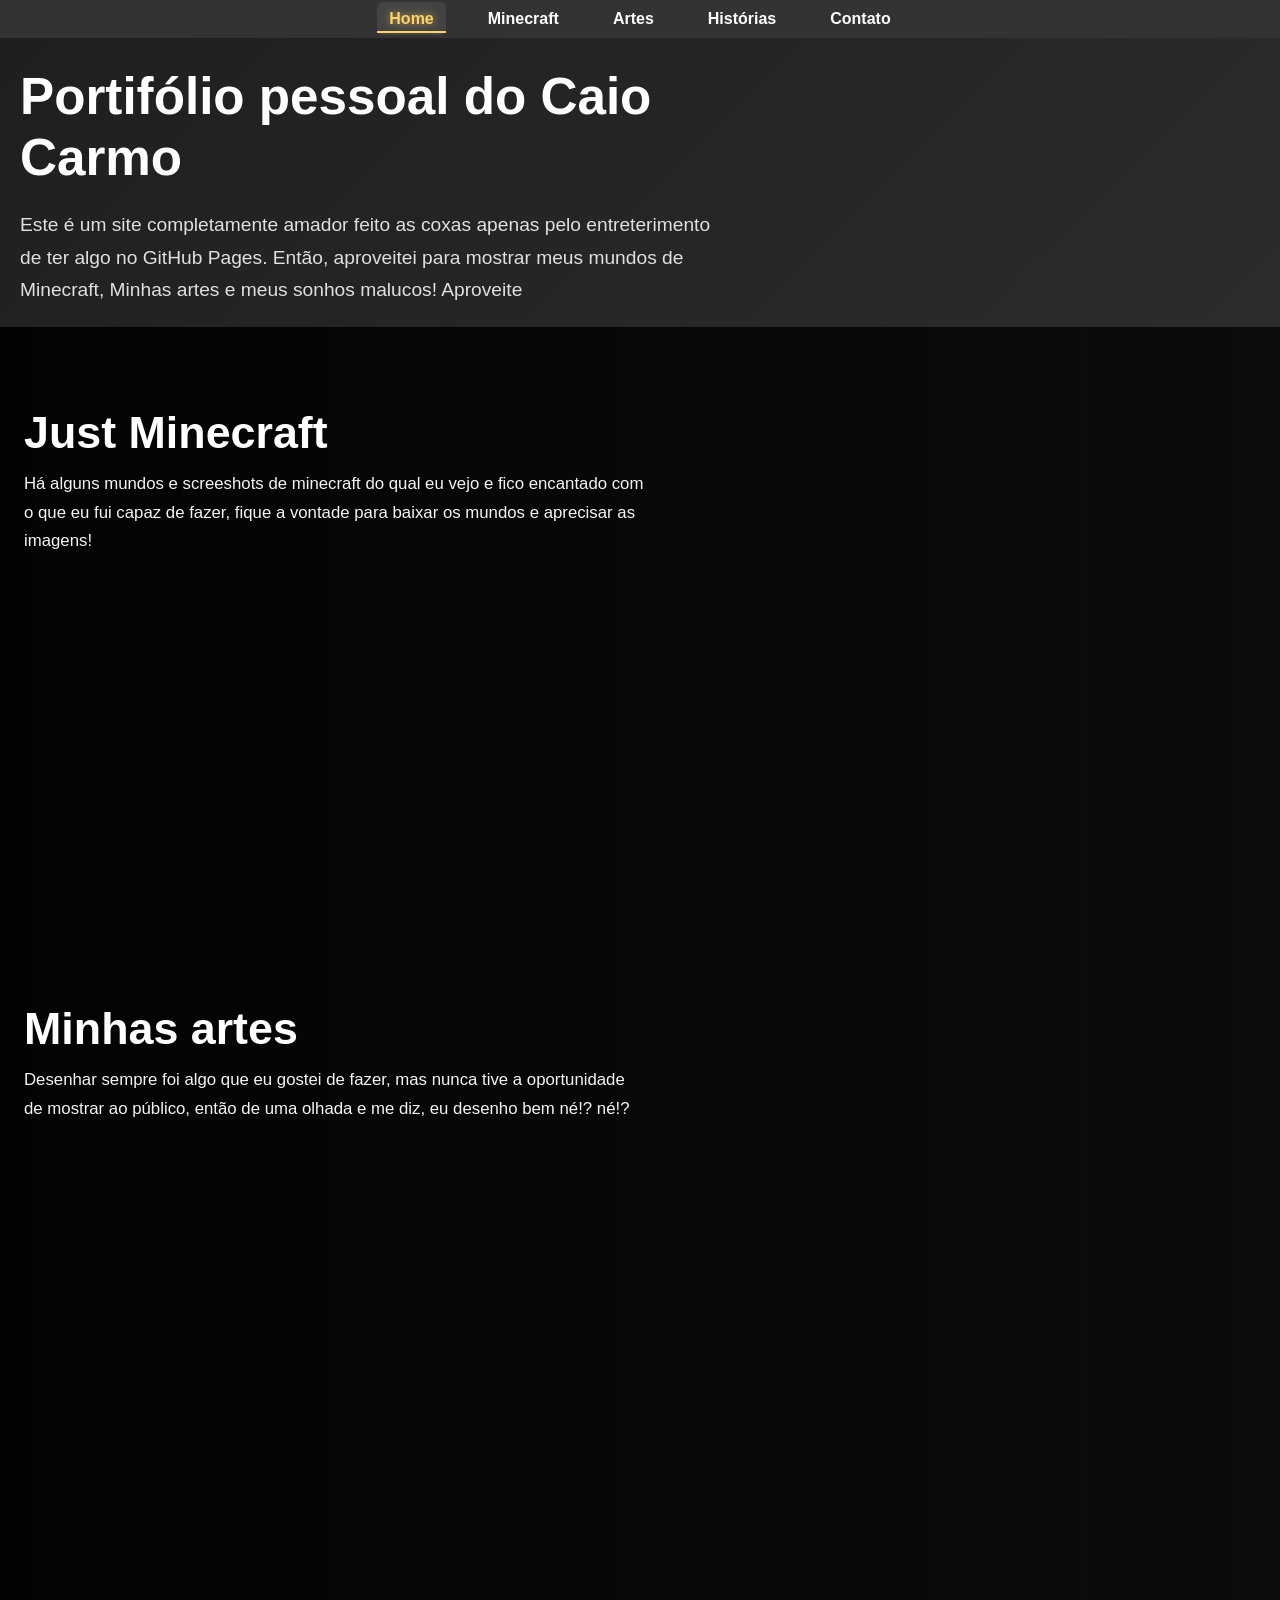
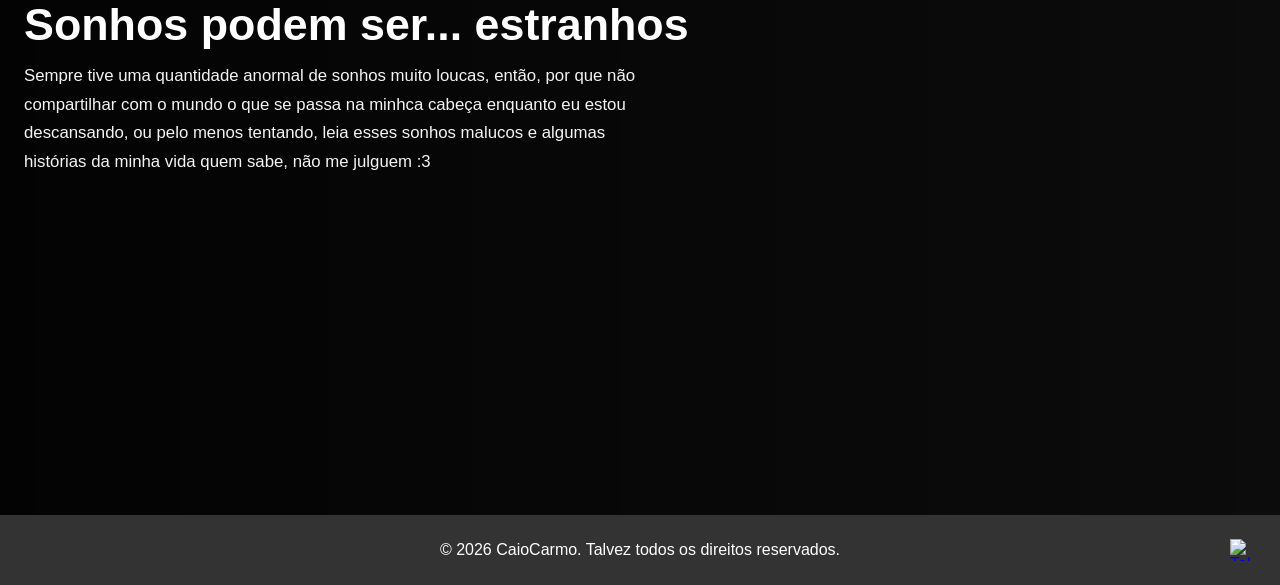
==== index.html @ 578fda17 "Primeiro commit" ====
<!DOCTYPE html>
<html lang="pt-BR">
<head>
    <meta charset="UTF-8">
    <meta name="viewport" content="width=device-width, initial-scale=1.0">
    <title>CaioCarmo - Home</title>
    <link rel="stylesheet" href="main.css">
</head>
<body>
    <header>
        <nav>
            <ul>
                <li><a href="index.html" class="active">Home</a></li>
                <li><a href="minecraft.html">Minecraft</a></li>
                <li><a href="artes.html">Artes</a></li>
                <li><a href="historias.html">Histórias</a></li>
                <li><a href="#">Contato</a></li>
            </ul>
        </nav>
    </header>
    <main>
        <section class="hero">
            <div class="hero-content">
                <h1>Portifólio pessoal do Caio Carmo</h1>
                <p>Este é um site completamente amador feito as coxas apenas pelo entreterimento de ter algo no GitHub Pages. Então, aproveitei para mostrar meus mundos de Minecraft, Minhas artes e meus sonhos malucos! Aproveite</p>
            </div>
        </section>

        <section class="minecraft-section parallax-section">
            <div class="background-layer"></div>
            <div class="minecraft-content">
                <h2>Just Minecraft</h2>
                <p>Há alguns mundos e screeshots de minecraft do qual eu vejo e fico encantado com o que eu fui capaz de fazer, fique a vontade para baixar os mundos e aprecisar as imagens!</p>
            </div>
        </section>

        <section class="artes-section parallax-section">
            <div class="background-layer"></div>
            <div class="minecraft-content">
                <h2>Minhas artes</h2>
                <p>Desenhar sempre foi algo que eu gostei de fazer, mas nunca tive a oportunidade de mostrar ao público, então de uma olhada e me diz, eu desenho bem né!? né!?</p>
            </div>
        </section>

        <section class="sonhos-section parallax-section">
            <div class="background-layer"></div>
            <div class="minecraft-content">
                <h2>Sonhos podem ser... estranhos</h2>
                <p>Sempre tive uma quantidade anormal de sonhos muito loucas, então, por que não compartilhar com o mundo o que se passa na minhca cabeça enquanto eu estou descansando, ou pelo menos tentando, leia esses sonhos malucos e algumas histórias da minha vida quem sabe, não me julguem :3</p>
            </div>
        </section>
    </main>
    <footer>
        <p>© 2026 CaioCarmo. Talvez todos os direitos reservados.</p>
        <a class="footer-telegram" href="https://t.me/caiocarmo" target="_blank" rel="noopener noreferrer" aria-label="Telegram do Caio Carmo">
            <img src="imagens/telegramlogo.webp" alt="Telegram" />
        </a>
    </footer>
    <script src="app.js"></script>
</body>
</html>
---- main.css ----
body {
    font-family: Arial, sans-serif;
    margin: 0;
    padding: 0;
    box-sizing: border-box;
    background-color: #111;
}

header {
    background-color: #333;
    color: white;
    padding: 10px 0;
}

nav ul {
    list-style: none;
    display: flex;
    justify-content: center;
    margin: 0;
    padding: 0;
}

nav ul li {
    margin: 0 15px;
}

nav ul li a {
    color: white;
    text-decoration: none;
    font-weight: bold;
    padding: 8px 12px;
    border-radius: 6px;
    position: relative;
    transition: color 0.3s ease, transform 0.3s ease, text-shadow 0.3s ease, background-color 0.3s ease;
}

nav ul li a::after {
    content: '';
    position: absolute;
    left: 50%;
    bottom: 2px;
    width: 0;
    height: 2px;
    background-color: #ffd166;
    transition: width 0.3s ease, left 0.3s ease;
}

nav ul li a:hover,
nav ul li a.active {
    color: #ffd166;
    transform: translateY(-2px);
    text-shadow: 0 0 8px rgba(255, 209, 102, 0.7);
    background-color: rgba(255, 255, 255, 0.08);
}

nav ul li a:hover::after,
nav ul li a.active::after {
    width: 100%;
    left: 0;
}

.hero {
    color: white;
    padding: 28px 20px 20px;
    min-height: auto;
    display: flex;
    align-items: flex-start;
    justify-content: flex-start;
    background: linear-gradient(135deg, #1f1f1f 0%, #2c2c2c 100%);
}

.hero-content {
    max-width: 700px;
    text-align: left;
}

.hero h1 {
    font-size: 3.2em;
    margin: 0 0 20px;
    line-height: 1.2;
}

.hero p {
    font-size: 1.2em;
    margin: 0;
    line-height: 1.7;
    color: #e0e0e0;
}

.minecraft-section {
    position: relative;
    min-height: 460px;
    padding: 72px 24px 64px;
    display: flex;
    align-items: flex-start;
    overflow: hidden;
}

.minecraft-section .background-layer {
    content: '';
    position: absolute;
    inset: 0;
    background-image: url('imagens/mundo.jpeg');
    background-size: cover;
    background-position: center;
    filter: blur(4px) brightness(0.45);
    transform: translate3d(0, 0, 0);
    will-change: transform;
    z-index: 0;
}

.minecraft-section::after {
    content: '';
    position: absolute;
    inset: 0;
    background: linear-gradient(90deg, rgba(0, 0, 0, 0.78) 0%, rgba(0, 0, 0, 0.55) 45%, rgba(0, 0, 0, 0.28) 100%);
    z-index: 1;
}

.artes-section {
    position: relative;
    min-height: 460px;
    padding: 72px 24px 64px;
    display: flex;
    align-items: flex-start;
    overflow: hidden;
}

.artes-section .background-layer {
    content: '';
    position: absolute;
    inset: 0;
    background-image: url('imagens/desenho.jpeg');
    background-size: cover;
    background-position: center;
    filter: blur(4px) brightness(0.45);
    transform: translate3d(0, 0, 0);
    will-change: transform;
    z-index: 0;
}

.artes-section::after {
    content: '';
    position: absolute;
    inset: 0;
    background: linear-gradient(90deg, rgba(0, 0, 0, 0.78) 0%, rgba(0, 0, 0, 0.55) 45%, rgba(0, 0, 0, 0.28) 100%);
    z-index: 1;
}

.sonhos-section {
    position: relative;
    min-height: 460px;
    padding: 72px 24px 64px;
    display: flex;
    align-items: flex-start;
    overflow: hidden;
}

.sonhos-section .background-layer {
    content: '';
    position: absolute;
    inset: 0;
    background-image: url('imagens/sonhos.jpeg');
    background-size: cover;
    background-position: center;
    filter: blur(4px) brightness(0.45);
    transform: translate3d(0, 0, 0);
    will-change: transform;
    z-index: 0;
}

.sonhos-section::after {
    content: '';
    position: absolute;
    inset: 0;
    background: linear-gradient(90deg, rgba(0, 0, 0, 0.78) 0%, rgba(0, 0, 0, 0.55) 45%, rgba(0, 0, 0, 0.28) 100%);
    z-index: 1;
}

.minecraft-content {
    position: relative;
    z-index: 2;
    max-width: 700px;
    color: white;
    padding: 8px 0;
}

.minecraft-content h2 {
    font-size: 2.8em;
    margin: 0 0 12px;
    line-height: 1.15;
}

.minecraft-content p {
    font-size: 1.05em;
    margin: 0;
    line-height: 1.7;
    color: #f4f4f4;
    max-width: 620px;
}

button,
.button {
    background-color: #007BFF;
    color: white;
    border: none;
    padding: 10px 20px;
    font-size: 1em;
    cursor: pointer;
    text-decoration: none;
    display: inline-block;
}

button:hover,
.button:hover {
    background-color: #0056b3;
}

footer {
    background-color: #333;
    color: white;
    text-align: center;
    padding: 10px 0;
    position: relative;
    width: 100%;
}

.footer-telegram {
    position: absolute;
    right: 20px;
    top: 50%;
    transform: translateY(-50%);
    display: inline-flex;
    align-items: center;
    justify-content: center;
    width: 38px;
    height: 38px;
    text-decoration: none;
    border-radius: 50%;
    transition: transform 0.25s ease, background-color 0.25s ease;
}

.footer-telegram img {
    width: 22px;
    height: 22px;
    display: block;
}

.footer-telegram:hover {
    background-color: rgba(255, 255, 255, 0.12);
    transform: translateY(-50%) scale(1.1);
}
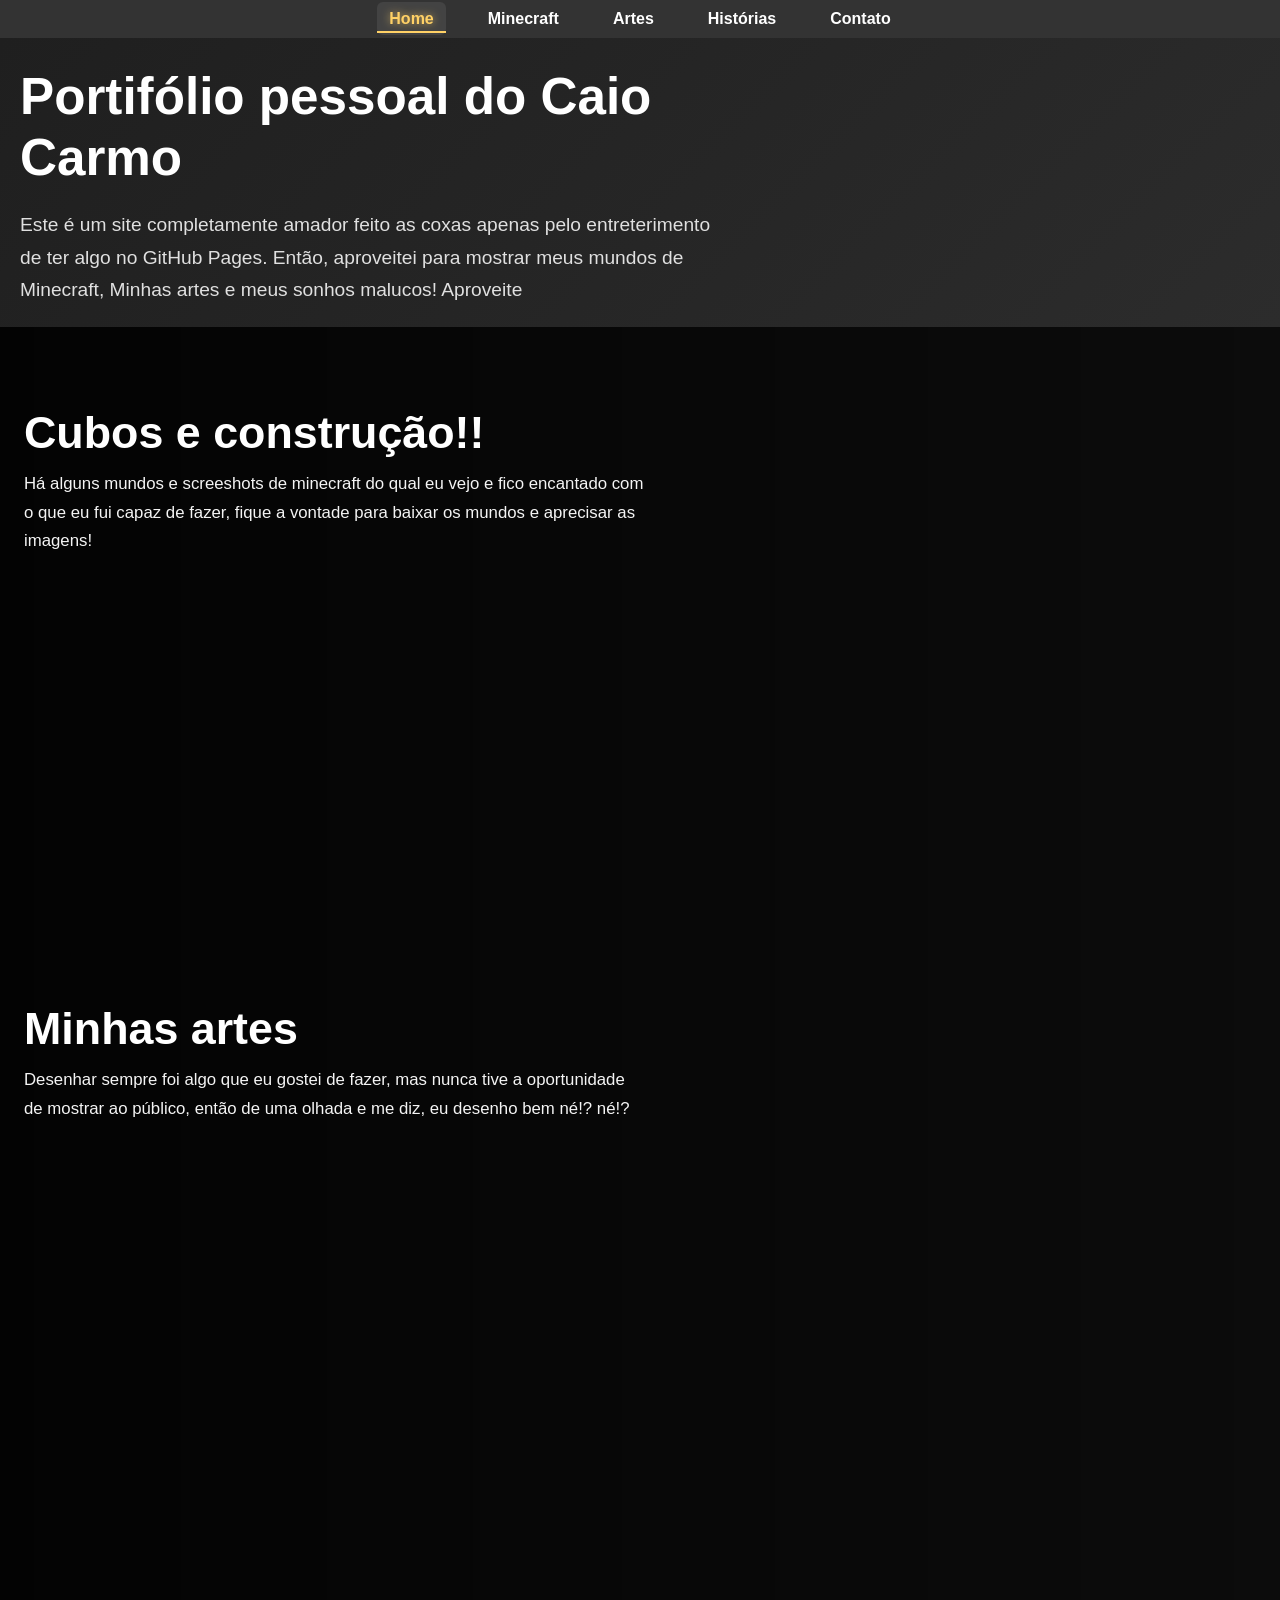
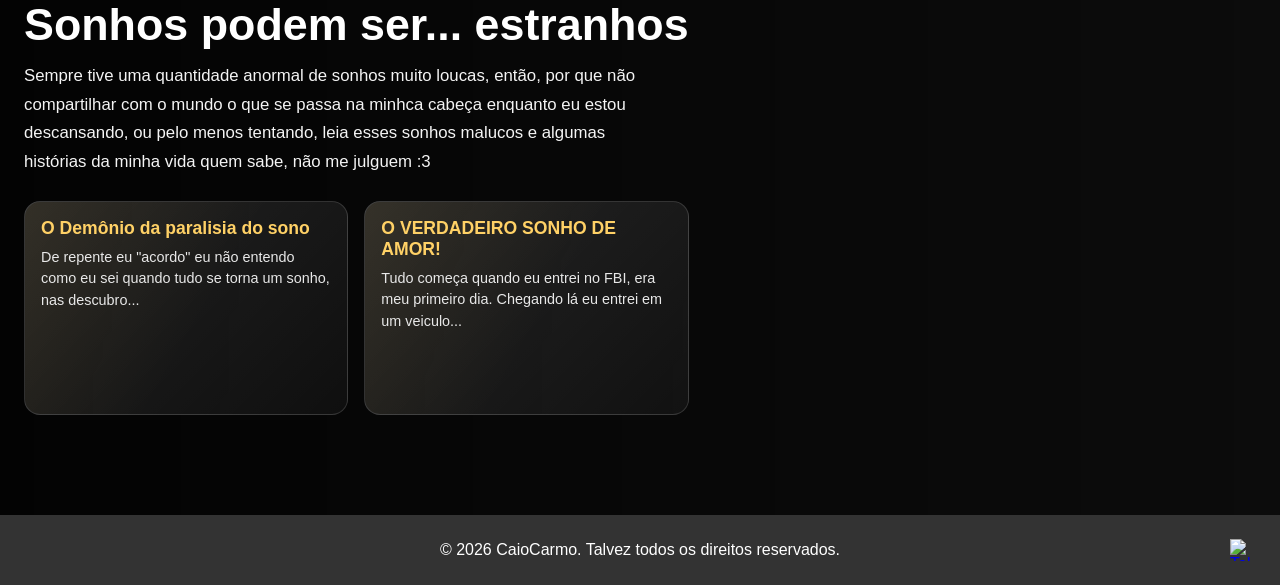
==== commit bef8b640: "Adicionando novos arquivos" ====
--- a/index.html
+++ b/index.html
@@ -29,7 +29,7 @@
         <section class="minecraft-section parallax-section">
             <div class="background-layer"></div>
             <div class="minecraft-content">
-                <h2>Just Minecraft</h2>
+                <h2><a href="minecraft.html" class="section-link">Cubos e construção!!</a></h2>
                 <p>Há alguns mundos e screeshots de minecraft do qual eu vejo e fico encantado com o que eu fui capaz de fazer, fique a vontade para baixar os mundos e aprecisar as imagens!</p>
             </div>
         </section>
@@ -37,7 +37,7 @@
         <section class="artes-section parallax-section">
             <div class="background-layer"></div>
             <div class="minecraft-content">
-                <h2>Minhas artes</h2>
+                <h2><a href="artes.html" class="section-link">Minhas artes</a></h2>
                 <p>Desenhar sempre foi algo que eu gostei de fazer, mas nunca tive a oportunidade de mostrar ao público, então de uma olhada e me diz, eu desenho bem né!? né!?</p>
             </div>
         </section>
@@ -45,8 +45,19 @@
         <section class="sonhos-section parallax-section">
             <div class="background-layer"></div>
             <div class="minecraft-content">
-                <h2>Sonhos podem ser... estranhos</h2>
+                <h2><a href="historias.html" class="section-link">Sonhos podem ser... estranhos</a></h2>
                 <p>Sempre tive uma quantidade anormal de sonhos muito loucas, então, por que não compartilhar com o mundo o que se passa na minhca cabeça enquanto eu estou descansando, ou pelo menos tentando, leia esses sonhos malucos e algumas histórias da minha vida quem sabe, não me julguem :3</p>
+                
+                <div class="stories-preview">
+                    <a href="historias.html#story-0" class="story-preview-card">
+                        <h3>O Demônio da paralisia do sono</h3>
+                        <p>De repente eu "acordo" eu não entendo como eu sei quando tudo se torna um sonho, nas descubro...</p>
+                    </a>
+                    <a href="historias.html#story-1" class="story-preview-card">
+                        <h3>O VERDADEIRO SONHO DE AMOR!</h3>
+                        <p>Tudo começa quando eu entrei no FBI, era meu primeiro dia. Chegando lá eu entrei em um veiculo...</p>
+                    </a>
+                </div>
             </div>
         </section>
     </main>
--- a/main.css
+++ b/main.css
@@ -57,6 +57,16 @@
 nav ul li a.active::after {
     width: 100%;
     left: 0;
+}
+
+.section-link {
+    color: inherit;
+    text-decoration: none;
+    transition: color 0.3s ease;
+}
+
+.section-link:hover {
+    color: #ffd166;
 }
 
 .hero {
@@ -223,6 +233,421 @@
     padding: 10px 0;
     position: relative;
     width: 100%;
+}
+
+.stories-hero {
+    padding-bottom: 16px;
+}
+
+.stories-section {
+    padding: 20px 20px 48px;
+    background: linear-gradient(180deg, #151515 0%, #0f0f0f 100%);
+}
+
+.stories-container {
+    display: flex;
+    flex-direction: column;
+    align-items: center;
+    gap: 24px;
+    max-width: 760px;
+    margin: 0 auto;
+}
+
+.story-card {
+    position: relative;
+    width: 100%;
+    background: linear-gradient(135deg, rgba(255,255,255,0.16), rgba(255,255,255,0.06));
+    border: 1px solid rgba(255,255,255,0.16);
+    border-radius: 24px;
+    padding: 24px;
+    min-height: 280px;
+    box-shadow: 0 18px 40px rgba(0, 0, 0, 0.28);
+    cursor: pointer;
+    transition: transform 0.3s ease, box-shadow 0.3s ease, min-height 0.3s ease;
+    overflow: hidden;
+}
+
+.story-card::before {
+    content: '';
+    position: absolute;
+    inset: 0;
+    background: linear-gradient(120deg, rgba(255, 209, 102, 0.16), transparent 55%);
+    pointer-events: none;
+}
+
+.story-card:hover {
+    transform: translateY(-4px);
+    box-shadow: 0 24px 50px rgba(0, 0, 0, 0.35);
+}
+
+.story-card.expanded {
+    min-height: auto;
+    box-shadow: 0 28px 56px rgba(0, 0, 0, 0.4);
+}
+
+.story-card-inner {
+    position: relative;
+    z-index: 1;
+    display: flex;
+    flex-direction: column;
+    gap: 14px;
+    height: 100%;
+}
+
+.story-card h2 {
+    color: white;
+    margin: 0;
+    font-size: 2rem;
+    line-height: 1.2;
+}
+
+.story-text {
+    color: #f3f3f3;
+    font-size: 1rem;
+    line-height: 1.7;
+    white-space: pre-wrap;
+    max-height: 140px;
+    overflow: hidden;
+    transition: max-height 0.3s ease;
+}
+
+.story-card.expanded .story-text {
+    max-height: none;
+    overflow-y: auto;
+    padding-right: 6px;
+    scrollbar-width: none;
+}
+
+.story-card.expanded .story-text::-webkit-scrollbar {
+    display: none;
+}
+
+.story-close {
+    position: absolute;
+    top: 12px;
+    right: 12px;
+    z-index: 10;
+    border: none;
+    background: rgba(255, 255, 255, 0.16);
+    color: white;
+    font-size: 1.6rem;
+    width: 40px;
+    height: 40px;
+    border-radius: 50%;
+    cursor: pointer;
+    display: none;
+    align-items: center;
+    justify-content: center;
+    transition: background-color 0.25s ease, transform 0.25s ease;
+}
+
+.story-card.expanded .story-close {
+    display: flex;
+}
+
+.story-close:hover {
+    background: rgba(255, 209, 102, 0.24);
+    transform: scale(1.1);
+}
+
+.stories-preview {
+    display: grid;
+    grid-template-columns: repeat(auto-fit, minmax(240px, 1fr));
+    gap: 16px;
+    margin-top: 24px;
+    width: 100%;
+}
+
+.story-preview-card {
+    display: block;
+    background: linear-gradient(135deg, rgba(255,255,255,0.12), rgba(255,255,255,0.04));
+    border: 1px solid rgba(255,255,255,0.14);
+    border-radius: 16px;
+    padding: 16px;
+    min-height: 180px;
+    text-decoration: none;
+    color: inherit;
+    cursor: pointer;
+    transition: transform 0.3s ease, box-shadow 0.3s ease, background-color 0.3s ease;
+    overflow: hidden;
+    position: relative;
+}
+
+.story-preview-card::before {
+    content: '';
+    position: absolute;
+    inset: 0;
+    background: linear-gradient(120deg, rgba(255, 209, 102, 0.08), transparent 55%);
+    pointer-events: none;
+}
+
+.story-preview-card:hover {
+    transform: translateY(-4px);
+    box-shadow: 0 12px 28px rgba(0, 0, 0, 0.25);
+    background: linear-gradient(135deg, rgba(255,255,255,0.16), rgba(255,255,255,0.06));
+}
+
+.story-preview-card h3 {
+    color: #ffd166;
+    margin: 0 0 8px;
+    font-size: 1.1rem;
+    line-height: 1.2;
+    position: relative;
+    z-index: 1;
+}
+
+.story-preview-card p {
+    color: #e8e8e8;
+    margin: 0;
+    font-size: 0.9rem;
+    line-height: 1.5;
+    position: relative;
+    z-index: 1;
+    display: -webkit-box;
+    -webkit-line-clamp: 3;
+    -webkit-box-orient: vertical;
+    overflow: hidden;
+}
+
+@media (max-width: 700px) {
+    .story-card {
+        padding: 20px;
+        min-height: 320px;
+    }
+
+    .story-card h2 {
+        font-size: 1.6rem;
+    }
+}
+
+/* Responsivo para Tablets e Celulares */
+@media (max-width: 1024px) {
+    .hero h1 {
+        font-size: 2.4em;
+    }
+
+    .hero p {
+        font-size: 1em;
+    }
+
+    .minecraft-content h2 {
+        font-size: 2rem;
+    }
+
+    .minecraft-content p {
+        font-size: 0.95em;
+    }
+
+    .stories-preview {
+        grid-template-columns: 1fr;
+        gap: 12px;
+    }
+
+    .story-preview-card {
+        min-height: 150px;
+    }
+
+    .story-preview-card h3 {
+        font-size: 1rem;
+    }
+
+    .story-preview-card p {
+        font-size: 0.85rem;
+    }
+}
+
+/* Responsivo para Celulares */
+@media (max-width: 768px) {
+    /* Header e Navegação */
+    header {
+        padding: 8px 0;
+    }
+
+    nav ul {
+        flex-wrap: wrap;
+        gap: 8px;
+        padding: 0 10px;
+    }
+
+    nav ul li {
+        margin: 4px 8px;
+    }
+
+    nav ul li a {
+        padding: 6px 10px;
+        font-size: 0.9em;
+        border-radius: 4px;
+    }
+
+    /* Hero Section */
+    .hero {
+        padding: 20px 16px 16px;
+    }
+
+    .hero-content {
+        max-width: 100%;
+    }
+
+    .hero h1 {
+        font-size: 1.8em;
+        margin: 0 0 12px;
+    }
+
+    .hero p {
+        font-size: 0.95em;
+        line-height: 1.5;
+    }
+
+    /* Seções de Conteúdo */
+    .minecraft-section,
+    .artes-section,
+    .sonhos-section {
+        min-height: auto;
+        padding: 48px 16px 40px;
+    }
+
+    .minecraft-content {
+        max-width: 100%;
+        padding: 0;
+    }
+
+    .minecraft-content h2 {
+        font-size: 1.4em;
+        margin: 0 0 8px;
+    }
+
+    .minecraft-content p {
+        font-size: 0.9em;
+        line-height: 1.5;
+        max-width: 100%;
+    }
+
+    /* Parallax desabilitado em mobile */
+    .parallax-section .background-layer {
+        display: none;
+    }
+
+    .parallax-section::after {
+        display: none;
+    }
+
+    .minecraft-section,
+    .artes-section,
+    .sonhos-section {
+        background-color: rgba(15, 15, 15, 0.8);
+    }
+
+    /* Stories Preview */
+    .stories-preview {
+        grid-template-columns: 1fr;
+        gap: 10px;
+        margin-top: 16px;
+    }
+
+    .story-preview-card {
+        min-height: 140px;
+        padding: 12px;
+        border-radius: 12px;
+    }
+
+    .story-preview-card h3 {
+        font-size: 0.95rem;
+        margin: 0 0 6px;
+    }
+
+    .story-preview-card p {
+        font-size: 0.8rem;
+    }
+
+    /* Footer */
+    footer {
+        text-align: center;
+        padding: 12px 16px;
+    }
+
+    .footer-telegram {
+        position: static;
+        transform: none;
+        margin-top: 10px;
+        width: 36px;
+        height: 36px;
+    }
+
+    .footer-telegram img {
+        width: 20px;
+        height: 20px;
+    }
+
+    /* Story Cards na página de histórias */
+    .stories-container {
+        gap: 16px;
+        padding: 0 12px;
+        max-width: 100%;
+    }
+
+    .story-card {
+        width: 100%;
+        padding: 16px;
+        min-height: 200px;
+        border-radius: 16px;
+    }
+
+    .story-card h2 {
+        font-size: 1.3rem;
+    }
+
+    .story-text {
+        font-size: 0.9rem;
+        line-height: 1.6;
+    }
+
+    .story-close {
+        width: 36px;
+        height: 36px;
+        font-size: 1.4rem;
+        top: 8px;
+        right: 8px;
+    }
+}
+
+/* Extra Small Devices */
+@media (max-width: 480px) {
+    .hero h1 {
+        font-size: 1.5em;
+    }
+
+    .minecraft-content h2 {
+        font-size: 1.2em;
+    }
+
+    .minecraft-content p {
+        font-size: 0.85em;
+    }
+
+    nav ul li a {
+        padding: 5px 8px;
+        font-size: 0.8em;
+    }
+
+    .story-preview-card h3 {
+        font-size: 0.9rem;
+    }
+
+    .story-preview-card p {
+        font-size: 0.75rem;
+        -webkit-line-clamp: 2;
+    }
+
+    .stories-preview {
+        gap: 8px;
+        margin-top: 12px;
+    }
+
+    .minecraft-section,
+    .artes-section,
+    .sonhos-section {
+        padding: 40px 12px 32px;
+    }
 }
 
 .footer-telegram {
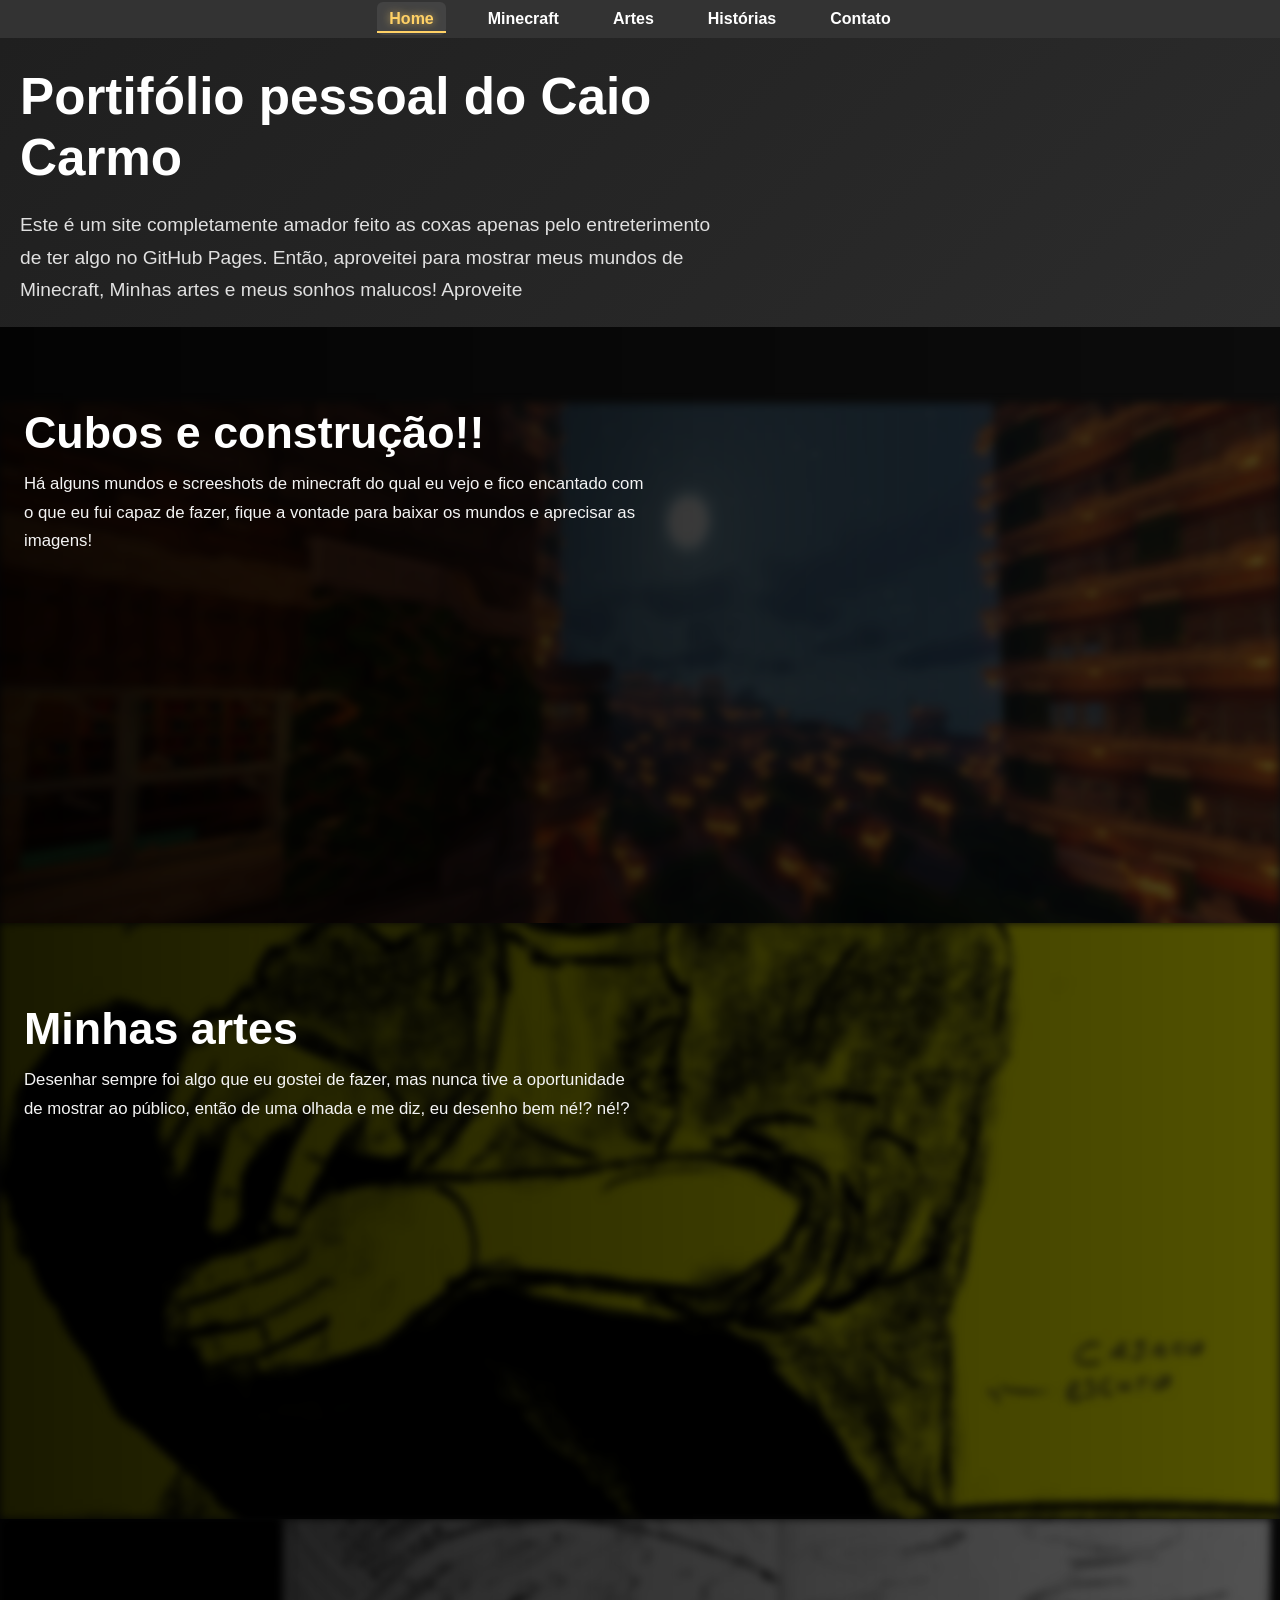
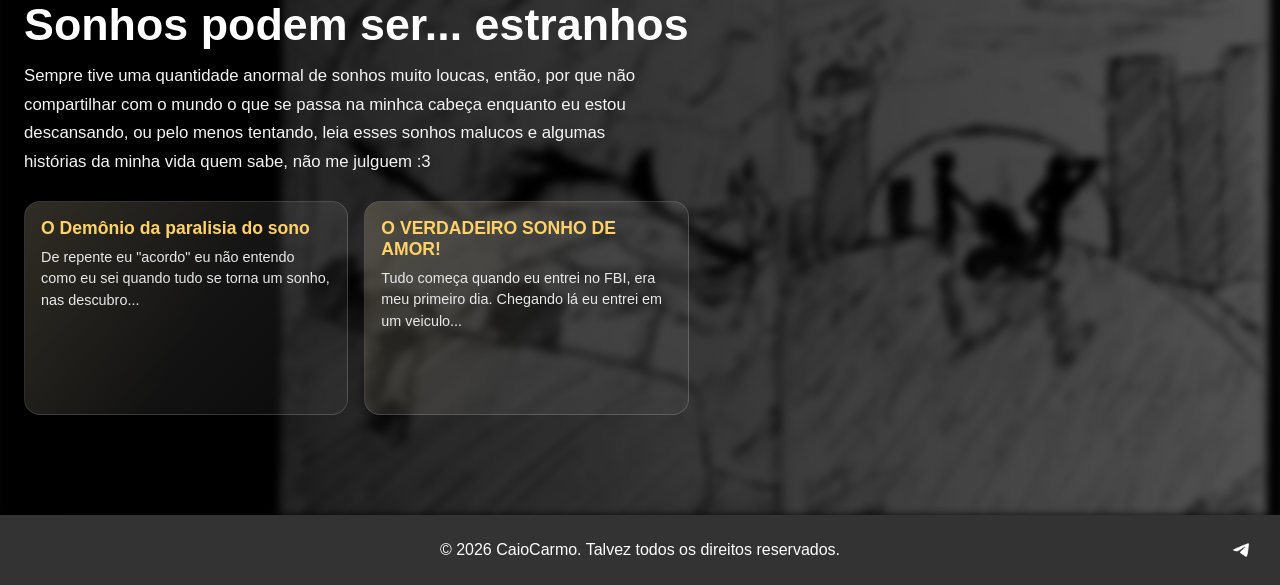
==== commit 70a0aad3: "imagens corrigidas, eu acho" ====
--- a/index.html
+++ b/index.html
@@ -3,8 +3,9 @@
 <head>
     <meta charset="UTF-8">
     <meta name="viewport" content="width=device-width, initial-scale=1.0">
+    <base href="./">
     <title>CaioCarmo - Home</title>
-    <link rel="stylesheet" href="main.css">
+    <link rel="stylesheet" href="./main.css">
 </head>
 <body>
     <header>
@@ -64,9 +65,9 @@
     <footer>
         <p>© 2026 CaioCarmo. Talvez todos os direitos reservados.</p>
         <a class="footer-telegram" href="https://t.me/caiocarmo" target="_blank" rel="noopener noreferrer" aria-label="Telegram do Caio Carmo">
-            <img src="imagens/telegramlogo.webp" alt="Telegram" />
+            <img src="./figs/telegramlogo.webp" alt="Telegram" />
         </a>
     </footer>
-    <script src="app.js"></script>
+    <script src="./app.js"></script>
 </body>
 </html>
--- a/main.css
+++ b/main.css
@@ -110,7 +110,7 @@
     content: '';
     position: absolute;
     inset: 0;
-    background-image: url('imagens/mundo.jpeg');
+    background-image: url('./figs/mundo.jpeg');
     background-size: cover;
     background-position: center;
     filter: blur(4px) brightness(0.45);
@@ -140,7 +140,7 @@
     content: '';
     position: absolute;
     inset: 0;
-    background-image: url('imagens/desenho.jpeg');
+    background-image: url('./figs/desenho.jpeg');
     background-size: cover;
     background-position: center;
     filter: blur(4px) brightness(0.45);
@@ -170,7 +170,7 @@
     content: '';
     position: absolute;
     inset: 0;
-    background-image: url('imagens/sonhos.jpeg');
+    background-image: url('./figs/sonhos.jpeg');
     background-size: cover;
     background-position: center;
     filter: blur(4px) brightness(0.45);
